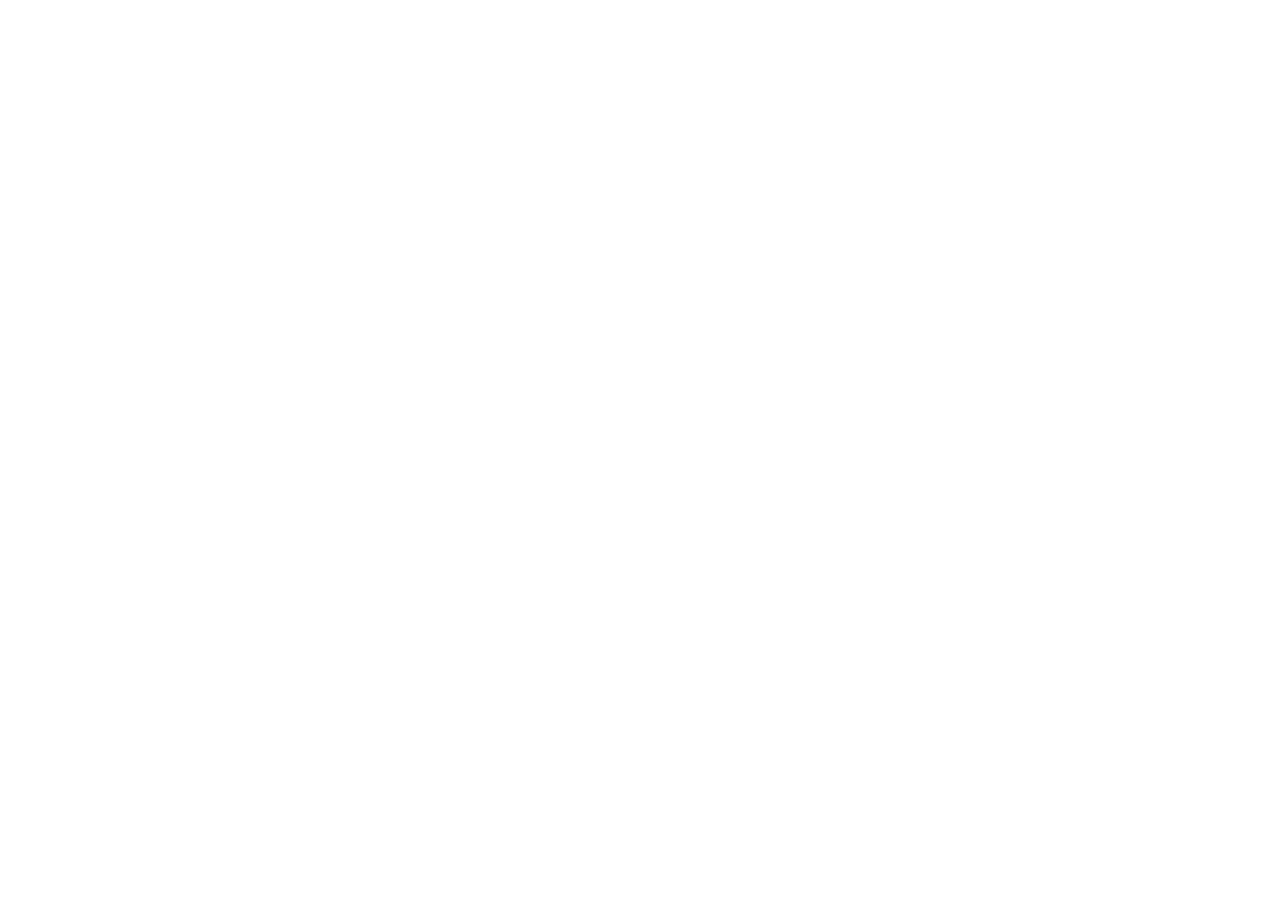
==== index.html @ 0ec74106 "initial file creation" ====
<!DOCTYPE html>
<html lang="en-us">

<head>
	<meta charset="UTF-8">
 	<title>Stacy Marshall's Portfolio</title>
    <link rel="stylesheet" href="https://maxcdn.bootstrapcdn.com/bootstrap/3.3.6/css/bootstrap.min.css">

</head>
<body>

</body>
</html>
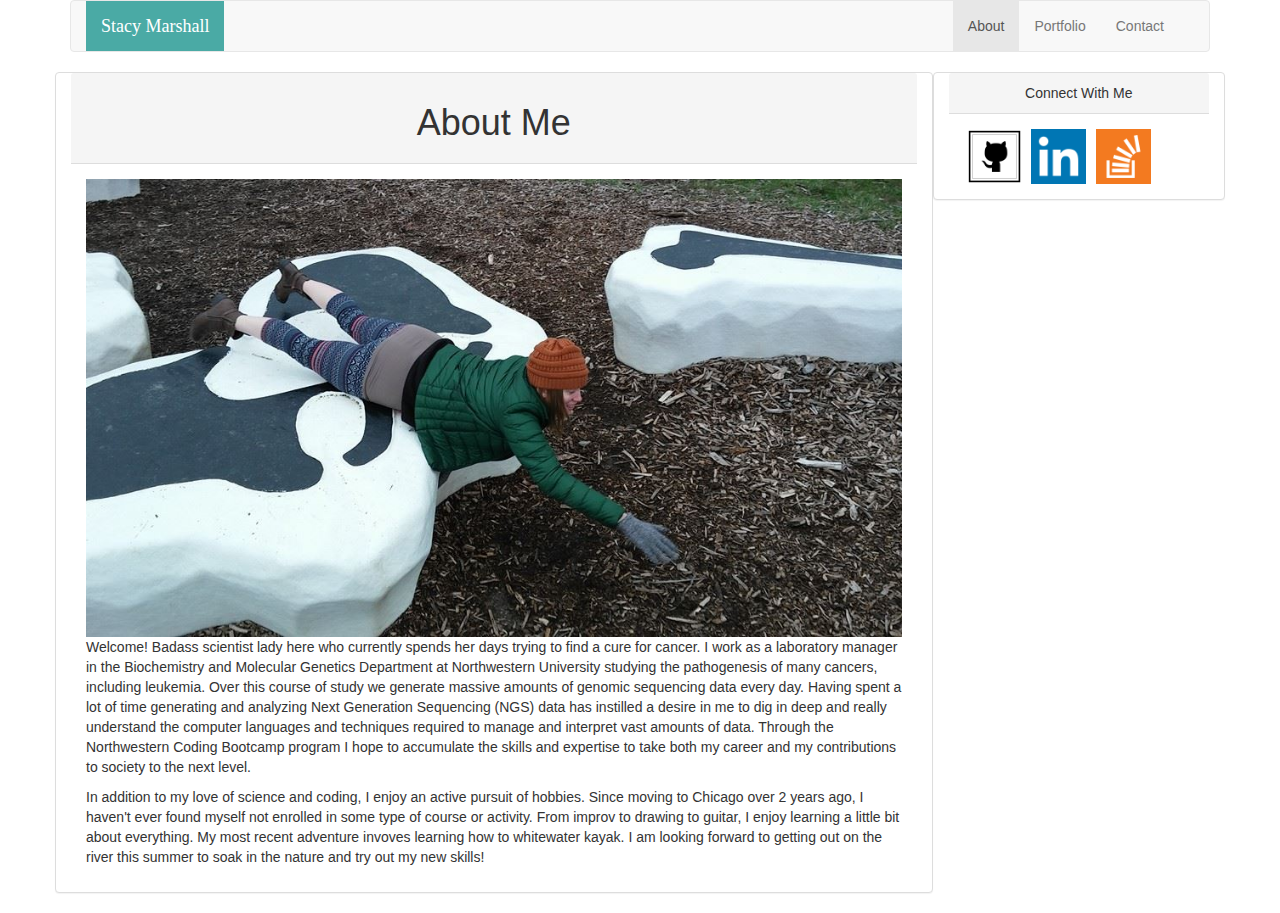
==== commit 9ff746ed: "About Me content added; nav bars for all pages; basic CSS" ====
--- a/index.html
+++ b/index.html
@@ -2,12 +2,97 @@
 <html lang="en-us">
 
 <head>
+
 	<meta charset="UTF-8">
+	<meta name="viewport" content="width=device-width, initial-scale=1">
  	<title>Stacy Marshall's Portfolio</title>
+ 	<script src="https://ajax.googleapis.com/ajax/libs/jquery/1.11.2/jquery.min.js"></script>
+	<script src="https://maxcdn.bootstrapcdn.com/bootstrap/3.3.4/js/bootstrap.min.js">  </script>
     <link rel="stylesheet" href="https://maxcdn.bootstrapcdn.com/bootstrap/3.3.6/css/bootstrap.min.css">
+    <link rel="stylesheet" type="text/css" href="assets/css/style.css">
 
 </head>
 <body>
 
+	<div class="container">
+
+	    <nav class="navbar navbar-default col-sm-12">
+
+	      <div class="container-fluid">
+
+	        <div class="navbar-header">
+
+	        	<button type="button" class="navbar-toggle" data-toggle="collapse" data-target="#myNavbar">
+					<span class="sr-only">Toggle Navigation</span>
+		    		<span class="icon-bar"></span>
+		        	<span class="icon-bar"></span>
+		        	<span class="icon-bar"></span> 
+
+		        </button>
+
+	        	<a class="navbar-brand" href="index.html">Stacy Marshall</a>
+	        
+	        </div>
+
+	        <div class="navbar-collapse collapse" id="myNavbar">
+	          
+	    	<ul class="nav navbar-nav navbar-right">
+	            <li class="active"><a href="index.html">About</a></li>
+	            <li><a href="portfolio.html">Portfolio</a></li>
+	            <li><a href="contact.html">Contact</a></li>
+	            <li class="dropdown"></li>
+
+	        </ul>
+	        
+	        </div>
+
+	      </div>
+
+	    </nav>
+
+	    <div class="row">
+	    	
+	    	<div class="col-sm-9 panel panel-default">
+	    		
+	    		<div class="panel-heading text-center"><h1>About Me</h1>
+
+	    		</div>
+
+	    		<div class="panel-body">
+
+	    			<img class="profilePicture" src="assets/images/ProfilePic.jpg" alt="Close-up Profile Picture">
+					
+					<p>Welcome! Badass scientist lady here who currently spends her days trying to find a cure for cancer. I work as a laboratory manager in the Biochemistry and Molecular Genetics Department at Northwestern University studying the pathogenesis of many cancers, including leukemia. Over this course of study we generate massive amounts of genomic sequencing data every day. Having spent a lot of time generating and analyzing Next Generation Sequencing (NGS) data has instilled a desire in me to dig in deep and really understand the computer languages and techniques required to manage and interpret vast amounts of data. Through the Northwestern Coding Bootcamp program I hope to accumulate the skills and expertise to take both my career and my contributions to society to the next level.</p>
+					
+					<p>In addition to my love of science and coding, I enjoy an active pursuit of hobbies. Since moving to Chicago over 2 years ago, I haven't ever found myself not enrolled in some type of course or activity. From improv to drawing to guitar, I enjoy learning a little bit about everything.  My most recent adventure invoves learning how to whitewater kayak. I am looking forward to getting out on the river this summer to soak in the nature and try out my new skills!</p>
+				</div>
+
+	    	</div>
+
+	    	<div class="col-sm-3 panel panel-default">
+				
+				<div class="panel-heading text-center">Connect With Me</div>
+				<div class="panel-body">
+						
+						<a href="https://github.com/Sam-Marshall" target="_blank">
+							<img class="socialMedia d-inline-block" src="assets/images/GitHubLogo.png" alt="Git Hub Logo">
+						</a>
+					
+						<a href="https://www.linkedin.com/in/stacy-marshall/" target="_blank">
+							<img class="socialMedia d-inline-block" src="assets/images/LinkedinLogo.png" alt="Linkedin Logo">
+						</a>
+						
+						<a href="http://stackoverflow.com/users/edit/7455212" target="_blank">
+							<img class="socialMedia d-inline-block" src="assets/images/StackOverflow.png" alt="StackOverflow Logo">
+						</a>				
+
+				</div>
+				</div>
+
+	    	</div>
+	    </div>
+
+    </div>
+
 </body>
 </html>--- a/assets/css/style.css
+++ b/assets/css/style.css
@@ -0,0 +1,16 @@
+.socialMedia{
+	height: 55px;
+	width: 55px;
+	margin-right: 3px;
+	margin-left: 3px;
+}
+
+.profilePicture{
+	width: 100%;
+}
+
+.navbar-brand{
+	background: #4aaaa5;
+	color: white !important;
+	font-family: 'Georgia', Times, Times New Roman, serif;	
+}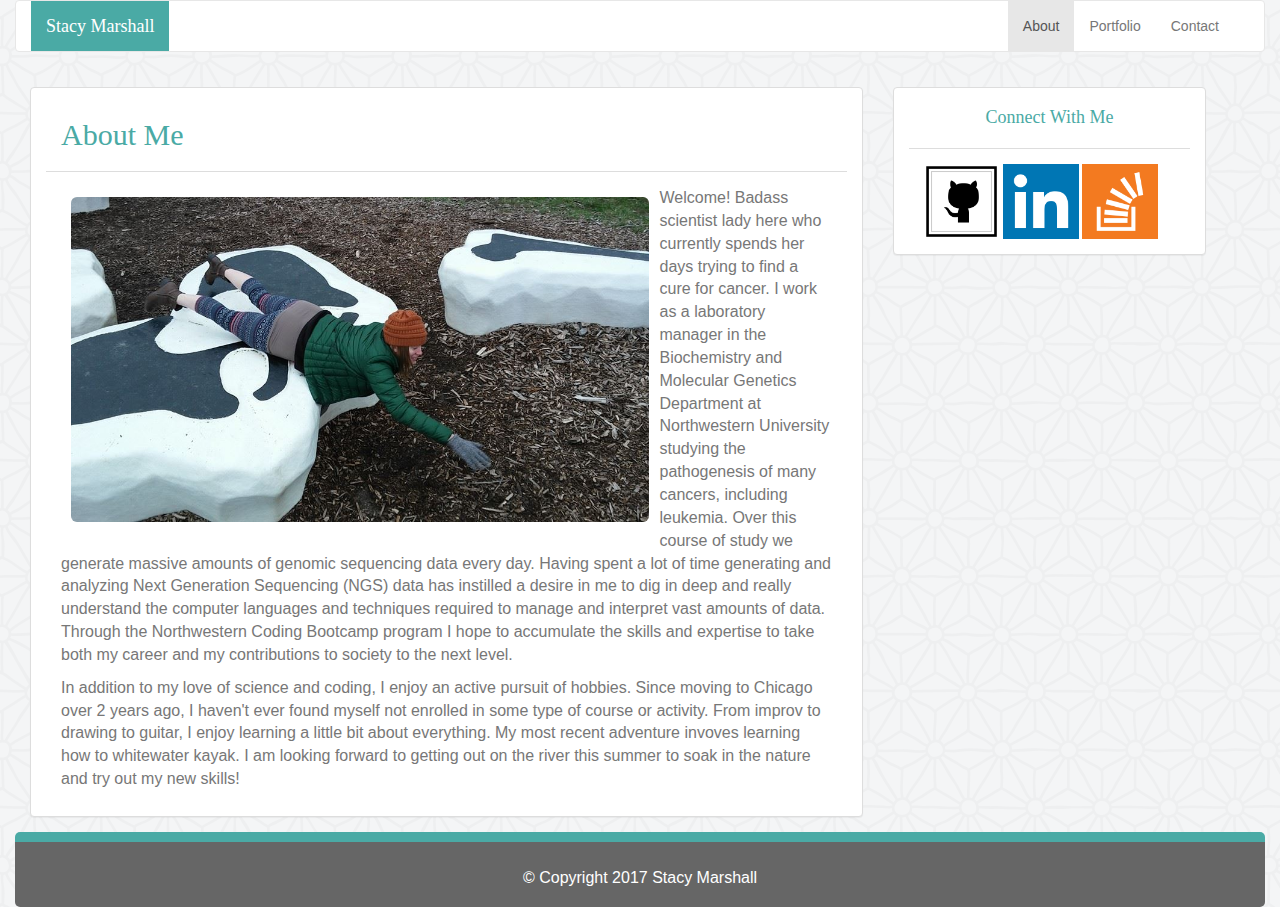
==== commit 7ae55ea6: "added portfolio and contact content; made additional style tweaks" ====
--- a/index.html
+++ b/index.html
@@ -5,18 +5,22 @@
 
 	<meta charset="UTF-8">
 	<meta name="viewport" content="width=device-width, initial-scale=1">
+ 	
  	<title>Stacy Marshall's Portfolio</title>
- 	<script src="https://ajax.googleapis.com/ajax/libs/jquery/1.11.2/jquery.min.js"></script>
-	<script src="https://maxcdn.bootstrapcdn.com/bootstrap/3.3.4/js/bootstrap.min.js">  </script>
+    
+	<!-- <link rel="stylesheet" type="text/css" href="assets/css/reset.css"> -->
     <link rel="stylesheet" href="https://maxcdn.bootstrapcdn.com/bootstrap/3.3.6/css/bootstrap.min.css">
+
     <link rel="stylesheet" type="text/css" href="assets/css/style.css">
+	<!--<link href="https://bootswatch.com/darkly/"> -->
 
 </head>
+
 <body>
 
-	<div class="container">
+	<div class="container-fluid">
 
-	    <nav class="navbar navbar-default col-sm-12">
+	    <nav class="navbar navbar-default col-lg-12">
 
 	      <div class="container-fluid">
 
@@ -30,7 +34,7 @@
 
 		        </button>
 
-	        	<a class="navbar-brand" href="index.html">Stacy Marshall</a>
+	        	<a class="navbar-brand text-center" href="index.html">Stacy Marshall</a>
 	        
 	        </div>
 
@@ -52,26 +56,26 @@
 
 	    <div class="row">
 	    	
-	    	<div class="col-sm-9 panel panel-default">
+	    	<div class="col-lg-8 col-md-8 col-sm-7 panel panel-default leftContent">
 	    		
-	    		<div class="panel-heading text-center"><h1>About Me</h1>
+	    		<div class="panel-heading"><h2>About Me</h2>
 
 	    		</div>
 
-	    		<div class="panel-body">
+		    		<div class="panel-body">
 
-	    			<img class="profilePicture" src="assets/images/ProfilePic.jpg" alt="Close-up Profile Picture">
-					
-					<p>Welcome! Badass scientist lady here who currently spends her days trying to find a cure for cancer. I work as a laboratory manager in the Biochemistry and Molecular Genetics Department at Northwestern University studying the pathogenesis of many cancers, including leukemia. Over this course of study we generate massive amounts of genomic sequencing data every day. Having spent a lot of time generating and analyzing Next Generation Sequencing (NGS) data has instilled a desire in me to dig in deep and really understand the computer languages and techniques required to manage and interpret vast amounts of data. Through the Northwestern Coding Bootcamp program I hope to accumulate the skills and expertise to take both my career and my contributions to society to the next level.</p>
-					
-					<p>In addition to my love of science and coding, I enjoy an active pursuit of hobbies. Since moving to Chicago over 2 years ago, I haven't ever found myself not enrolled in some type of course or activity. From improv to drawing to guitar, I enjoy learning a little bit about everything.  My most recent adventure invoves learning how to whitewater kayak. I am looking forward to getting out on the river this summer to soak in the nature and try out my new skills!</p>
-				</div>
+		    			<img class="profilePicture img-rounded pull-left" src="assets/images/ProfilePic.jpg" alt="Close-up Profile Picture">
+						
+						<p>Welcome! Badass scientist lady here who currently spends her days trying to find a cure for cancer. I work as a laboratory manager in the Biochemistry and Molecular Genetics Department at Northwestern University studying the pathogenesis of many cancers, including leukemia. Over this course of study we generate massive amounts of genomic sequencing data every day. Having spent a lot of time generating and analyzing Next Generation Sequencing (NGS) data has instilled a desire in me to dig in deep and really understand the computer languages and techniques required to manage and interpret vast amounts of data. Through the Northwestern Coding Bootcamp program I hope to accumulate the skills and expertise to take both my career and my contributions to society to the next level.</p>
+						
+						<p>In addition to my love of science and coding, I enjoy an active pursuit of hobbies. Since moving to Chicago over 2 years ago, I haven't ever found myself not enrolled in some type of course or activity. From improv to drawing to guitar, I enjoy learning a little bit about everything.  My most recent adventure invoves learning how to whitewater kayak. I am looking forward to getting out on the river this summer to soak in the nature and try out my new skills!</p>
+					</div>
 
-	    	</div>
+		    </div>
 
-	    	<div class="col-sm-3 panel panel-default">
+	    	<div class="col-lg-3 col-md-3 col-sm-4 panel panel-default connectWithMe">
 				
-				<div class="panel-heading text-center">Connect With Me</div>
+				<div class="panel-heading text-center"><h4>Connect With Me</h4></div>
 				<div class="panel-body">
 						
 						<a href="https://github.com/Sam-Marshall" target="_blank">
@@ -87,12 +91,22 @@
 						</a>				
 
 				</div>
-				</div>
 
 	    	</div>
+
 	    </div>
+
+	    <footer class="footer text-center">
+	    	<div class="foot">
+	    	<p>&copy; Copyright 2017 Stacy Marshall</p>
+	    	</div>
+
+	    </footer>
 
     </div>
 
+    <script src="https://ajax.googleapis.com/ajax/libs/jquery/1.11.2/jquery.min.js"></script>
+	<script src="https://maxcdn.bootstrapcdn.com/bootstrap/3.3.4/js/bootstrap.min.js">  </script>
+
 </body>
 </html>--- a/assets/css/style.css
+++ b/assets/css/style.css
@@ -1,16 +1,138 @@
+*{
+	box-sizing: border-box;
+}
+
+body {
+	background-image: url(../images/Background.png);
+}
+
+a:hover{
+	opacity: 0.8;
+}
+
+a:link {
+	text-decoration: none;
+}
+
+.navbar{
+	background-color: #ffffff !important;
+}
+
+.row {
+  margin-left: 0px;
+  margin-right: 0px;
+}
+
+.leftContent{
+	margin: 15px;
+}
+
+.connectWithMe{
+	margin: 15px;
+}
+
 .socialMedia{
-	height: 55px;
-	width: 55px;
-	margin-right: 3px;
-	margin-left: 3px;
+	height: auto;
+	width: 30%;
+}
+
+.layered {
+	position: relative;
+	display: inline-block;
+	overflow: auto;
+}
+
+.layered:hover{
+	transform: rotate(-5deg);
+}
+
+.boxLink {
+	color: white;
+	background: #4aaaa5;
+	font-family: 'Arial', 'Helvetica Neue', Helvetica, sans-serif;
+	text-align: center;	
+	padding-bottom: 10px;
+	padding-top: 10px;
+	width: 250px;
+	height: 50px;
+	position: absolute;
+	float: left;
+	z-index: 100;
+	bottom: 15px;
+	right: 15px;
+}
+
+.imageLink {
+	float: left;
+	position: relative;
+	max-width: 250px;
+	margin-left: 25px;
+	margin-right: 15px;
+	margin-bottom: 25px;
+	margin-top: 15px;
+	height: 187.5px;
+	border-radius: 5px;
 }
 
 .profilePicture{
-	width: 100%;
+	width: 75%;
+	margin: 10px;
 }
 
 .navbar-brand{
 	background: #4aaaa5;
 	color: white !important;
 	font-family: 'Georgia', Times, Times New Roman, serif;	
+}
+
+.panel-heading{
+	color: #4aaaa5 !important;
+	background-color: #ffffff !important;
+	font-family: 'Georgia', Times, Times New Roman, serif;
+
+}
+
+.textWidth{
+	width: 100%;
+}
+
+input[type=submit] {
+	color: white;
+	background: #4aaaa5;
+	height: 40px;
+	width: 115px;
+	font-family: 'Arial', 'Helvetica Neue', Helvetica, sans-serif;	
+	font-size: 125%;
+}
+
+input[type=text], textarea{
+	font-size: 110%;
+	font-family: 'Arial', 'Helvetica Neue', Helvetica, sans-serif;
+}
+
+p {
+	font-family: 'Arial', 'Helvetica Neue', Helvetica, sans-serif;
+	color: #777777;
+	font-size: 16px;
+
+}
+
+footer {
+	background: #666666;
+	border-style: solid;
+	border-top-width: 10px;
+	border-bottom: none;
+	border-right: none;
+	border-left: none;
+	border-color: #4aaaa5;
+	clear: both;
+	text-align: center;
+	height: 75px;
+	padding: 25px;
+	border-radius: 5px;
+}
+
+.foot p{
+	font-family: 'Arial', 'Helvetica Neue', Helvetica, sans-serif;	
+	color: white;
 }